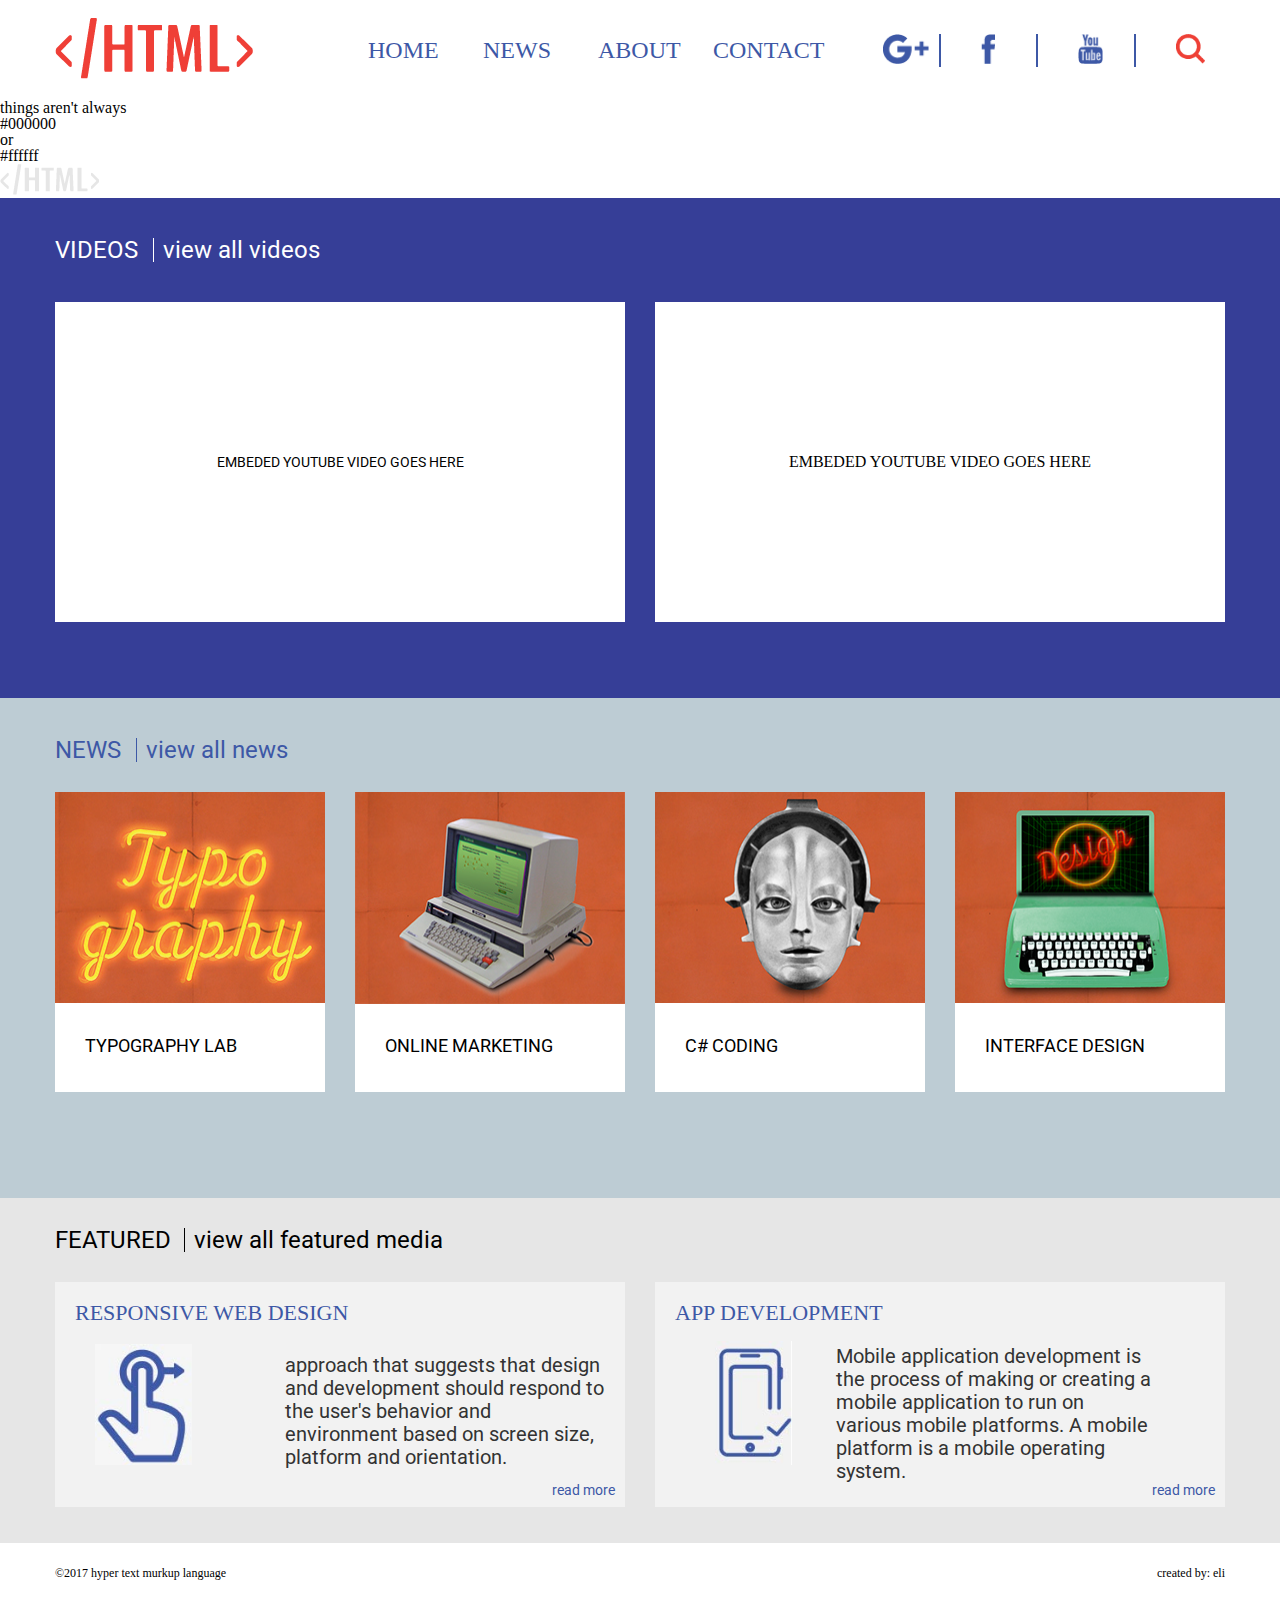
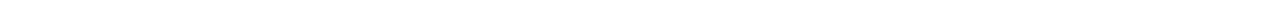
==== index1.html @ 0a8ce9fa "add isome issues" ====
<!DOCTYPE html>
<html>

<head>

  <meta charset="utf-8">
  <meta content="author" name="Eliko Vardzelashvili">
  <link rel="stylesheet" href="https://use.fontawesome.com/releases/v5.5.0/css/all.css" integrity="sha384-B4dIYHKNBt8Bc12p+WXckhzcICo0wtJAoU8YZTY5qE0Id1GSseTk6S+L3BlXeVIU" crossorigin="anonymous">
  <link rel="stylesheet" type="text/css" href="css/style1.css">
  <link href="https://fonts.googleapis.com/css?family=Roboto" rel="stylesheet">


  <title>first page</title>
</head>

<body>
	

  <header>
    <div class="mother">

      <div class="headerimgdiv">
        <img class="headerimg"src="img/html.png" alt="html">
      </div>
      <nav class="list">
       <ul>

         <li><a href="#">home</a></li>
         <li><a href="#">news</a></li>
         <li><a href="#">about</a></li>
         <li><a href="#">contact</a></li>

       </ul>
     </nav>

     <nav class="icons">
       <ul>

        <li><a href="https://plus.google.com/discover"><img src="img/google.png" alt="html"></a></li>
        <li><a href="https://www.facebook.com/"><img src="img/f.png" alt="html"></a></li>
        <li><a href="https://www.youtube.com/watch?v=HgwCeNVPlo0"><img src="img/y.png" alt="html"></a></li>
        <li><a href="#"><img src="img/search.png" alt="html"></a></li>

      </ul>
    </nav>
    <div class="burgerimg">
      <img class="imgburger" src="img/burger.png" alt="burgermenu">

    </div>
  </div>

</header>
        <section class="section">
          <figure>

          <p>things aren't always<br>
              #000000 <br>
              or <br>
              #ffffff
            </p>
          <img src="img/htm.png" alt="htm">
         </figure>
       </section>

        <section class="sectionori"> 
              <div class="navi1 ">
            <ul>
              <li class="contentfff">Videos</li>        
              <li class="contentf2ff">view all videos</li>

            </ul> 
         <article class="articlemother"> 
           <aside class="asidechild1">
             <p>EMBEDED YOUTUBE VIDEO GOES HERE</p>
           </aside>
           <aside class="asidechild2">
            <p>EMBEDED YOUTUBE VIDEO GOES HERE</p>
          </aside>
         </article>

       </section>

        <section class="sectionsami">
          <div class="navi1">
            <ul>
              <li class="contentff">news</li>        
              <li class="contentf2f">view all news</li>

            </ul>
         </div>
       <article class="articlemotherori">
           <aside class="asidechildsami">
             <img src="img/1.png" alt="html1">
             <p>TYPOGRAPHY LAB</p>
           </aside>
           <aside class="asidechildsami">
             <img src="img/comp.png" alt="html1">
             <p>ONLINE MARKETING</p>

           </aside>
           <aside class="asidechildsami">
             <img src="img/5.png" alt="html1">
             <p>C# CODING</p>

           </aside>
           <aside class="asidechildsami">
             <img src="img/4.png" alt="html1">
             <p>INTERFACE DESIGN</p>

           </aside>
         
         </article>

       </section>



<section class="lastsection">
  <div class="responsivemother">

   <nav class="lastnav">
     <ul>
       <li class="contentf">Featured</li>
       <li class="contentf2">view all featured media</li>
     </ul>
   </nav>

   <article class="articleleft">

    <div class="responsive">
      <h2 class="responsiveh">Responsive Web Design</h2>
      <img class="imgresp" src="img/2.jpg" alt="resp">
      <p class="imgrespp">approach that suggests that design and development should respond to the user's behavior and environment based on screen size, platform and orientation.</p>
      <div class="read">read more</div>

    </div>


  </article>

  <aside class="articler">
    <div class="responsive2">
      <h2 class="responsiveh">App Development</h2>
      <img class="imgresp2" src="img/3.jpg" alt="resp">
      <p class="imgrespp2">Mobile application development is the process of making or creating a mobile application to run on various mobile platforms. A mobile platform is a mobile operating system.</p>
      <div class="read">read more</div>

    </div>


  </aside>
</section>
<footer>

  <div>
    <p class="footerp">©2017 hyper text murkup language</p>
    <p>created by: eli</p>
  </div>
</footer> 

</body>
</html>
---- css/style1.css ----
/*reset css */
/* CSS Document */

/* http://meyerweb.com/eric/tools/css/reset/ 
   v2.0 | 20110126
   License: none (public domain)
   */


   @font-face {
   	font-family: "font1";
   	src: url("../fonts/PlayfairDisplay-Regular.ttf");
   }
   @font-face {
   	font-family: "fonth";
   	src: url("../fonts/Inconsolata-Regular.ttf");
   }


   html, body, div, span, applet, object, iframe,
   h1, h2, h3, h4, h5, h6, p, blockquote, pre,
   a, abbr, acronym, address, big, cite, code,
   del, dfn, em, img, ins, kbd, q, s, samp,
   small, strike, strong, sub, sup, tt, var,
   b, u, i, center,
   dl, dt, dd, ol, ul, li,
   fieldset, form, label, legend,
   table, caption, tbody, tfoot, thead, tr, th, td,
   article, aside, canvas, details, embed, 
   figure, figcaption, footer, header, hgroup, 
   menu, nav, output, ruby, section, summary,
   time, mark, audio, video {
   	margin: 0;
   	padding: 0;
   	border: 0;
   	font-size: 100%;
   	font: inherit;
   	vertical-align: baseline;
   }
   /* HTML5 display-role reset for older browsers */
   article, aside, details, figcaption, figure, 
   footer, header, hgroup, menu, nav, section {
   	display: block;
   }
   body {
   	line-height: 1;
   }
   ol, ul {
   	list-style: none;
   }
   blockquote, q {
   	quotes: none;
   }
   blockquote:before, blockquote:after,
   q:before, q:after {
   	content: '';
   	content: none;
   }
   table
   {
   	border-collapse: collapse;
   	border-spacing: 0;
   }
   a
   {text-decoration: none;}
   /*end reset*/

   * {
    box-sizing: border-box;
  }
 body {
  }

  header {
    width: 100%;

  }
  .mother {
    display: flex;
    justify-content: space-between;
    align-items: center;
    width: 1170px;
    height: 100px;
    margin: 0 auto;
  }

  .list ul{
    display: flex;
    justify-content: center;
    width: 630px;
  }
  .imgburger{

    height: 30px;
    display: none;

  }
  .list a {
    font-size: 24px;
    color: #3D58A6;
  }
  .list a:hover {
    font-size: 24px;
    color: #29ABE2;
  }
  .list li {
    width: 55px;
    font-size: 24px;
    color: #3D58A6;
    margin-right: 30px;
    margin-left: 30px;
    justify-content: center;
    align-items: center;
    text-transform: uppercase;

  }
.icons ul{
    display: flex;
    justify-content: flex-end ;
    width: 350px;

  }

  .icons li {
    border-right: 2px solid #3D58A6;
    margin-left: 20px;
    margin-right: 20px;
    width: 65px;

  }
  .icons li:last-child {
    border-right: none;
    margin-right: 0;
  }
  .icons a:hover {
   cursor: pointer;
   height: 30px;

 }
 .icons li:first-child {
  margin-left: 0;
}
.icons img {
  height: 30px;
}

/*header media starts*/
@media screen and (max-width:1024px)
{
  .mother 
  {
    display: flex;
    justify-content: space-between;
    width: 965px;

    }.headerimgdiv  {
     width: 500px;
     display: block;
   }
   .list {
    display: none;
  }

  .icons {
    margin-left: 200px;

  }
  .icons li:last-child {
    border-right: none;
    margin-right: 0;
  }

  .burgerimg {
    width: 60px;
    height:60px;
    display: block;
    margin-left: 30px;
  }
  .imgburger{

    width: 60px;
    height:60px;
    display: block;
  }


  .icons img {
    height: 30px;
  }

}
/*first end 1024 px media*/


/*start media 480px*/

@media screen and (max-width:480px)
{
  .mother 
  {
    display: flex;
    justify-content: space-between;
    width: 420px;
    background-color: lightgrey;
  }
  .headerimgdiv {
   display: block;
 }
 .list {
  display: none;
}
.icons {
  margin-left: 10px;
}
.icons li {
  display: none;
}
.icons ul{
  width: 50px;
}
.icons ul li:last-child {
  border-right: none;
  margin-right: 0;
  display: inline-block;
}

.burgerimg {
  width: 60px;
  height:60px;
  display: block;
}
.imgburger{

  width: 60px;
  height:60px;
  display: block;
}

.icons img {
  height: 40px;
}

}
/*end 480 px media*/

.pcenter, .hmtlp, .hmtlimm, .hmtlim {
  display: none;
}
/*header finish*/

/*header ends */
 .contentfff {
  font-size: 24px;
  font-family: "roboto";
  display: inline-block;
  border-right: 1px solid white;
  padding-right: 15px;
  font-weight: normal;
  text-transform: uppercase;
  height: 24px;
  color: white;
  
}
.contentf2ff {
  font-size: 24px;
  font-family: "roboto";
  display: inline-block;
  padding-left: 5px;
  font-weight: normal;
  height: 24px;
  color: white;

}
  .sectionori {
    width: 100%;
    height: 500px;
    background-color: #363E97;

  }

  .asidechild1 p{
    font-size: 14px;
    color: black;
    font-family: 'Roboto', sans-serif;
  }
  .articlemother {
   width: 1170px;
   display: flex;
   margin: auto;
   justify-content:space-between;
   align-items: center;
   height: 400px;

 }
 .navi1 {

  width: 1170px;
  margin: auto;
  padding-top: 40px;
  padding-bottom: 30px;
  }
 
.contentff {
  font-size: 24px;
  font-family: "roboto";
  display: inline-block;
  border-right: 1px solid #3D58A6;
  padding-right: 15px;
  font-weight: normal;
  text-transform: uppercase;
  height: 24px;
  color: #3D58A6;
  
}
.contentf2f {
  font-size: 24px;
  font-family: "roboto";
  display: inline-block;
  padding-left: 5px;
  font-weight: normal;
  height: 24px;
  color: #3D58A6;

}
 .asidechild1
 {
  width: 570px;
  background-color: white;
  height: 320px;
  display: flex;
  align-items: center;
  justify-content: center;

}
.asidechild2 {
  width: 570px;
  background-color: white;
  height: 320px;
  display: flex;
  align-items: center;
  justify-content: center;

} 

.sectionsami {
  width: 100%;
  height: 500px;
  background-color: #BDCCD4;

}
.asidechildsami {
  width: 270px;
  background-color: white;
  height: 300px;

} 
.asidechildsami img {
  width: 270px;
  height: 212px;
} 

 .asidechildsami p{
    color: black;
    font-family: 'Roboto', sans-serif;
     padding-top: 30px;
  padding-left: 30px;
  font-size: 18px; 
  }

.articlemotherori {
  width: 1170px;
  display: flex;
  margin: auto;
  justify-content:space-between;
  align-items: center;

}


/*last section start*/
.lastsection {
  width: 100%;
  height: 345px;
  background-color: #E6E6E6;

}
.contentf {
  font-size: 24px;
  font-family: "roboto";
  display: inline-block;
  width: 130px;
  border-right: 1px solid #000000;
  padding-right:  5px;
  font-weight: normal;
  text-transform: uppercase;
  
}
.contentf2 {
  font-size: 24px;
  font-family: "roboto";
  display: inline-block;
  width: 350px;
  padding-left: 5px;
  font-weight: normal;

}
/*content finish*/

/*respinsive start*/


.responsivemother {
  width:1170px; 
  margin: auto;

}
.lastnav{

  padding-top: 30px;
}
.responsive {

  width: 570px;
  height: 225px;
  background-color: #F2F2F2;
  margin-top: 30px;
  float: left;
  position: relative;

} 
.responsive2 {

  width: 570px;
  height: 225px;
  background-color: #F2F2F2;
  margin-top: 30px;
  margin-left: 30px;
  position: relative;

}

.responsiveh{
  font-size: 22px;
  color: #3D58A6;
  text-transform: uppercase;
  margin-left: 20px;
  padding-top: 20px;
}

.imgresp{
  height: 141px;
  padding-left: 40px;
  padding-top: 20px;
  vertical-align: middle;
}
.imgrespp {
  width: 340px;
  height: 125px;
  padding-right: 20px;
  font-family: "roboto";
  font-size: 20px;
  color: #333333;
  float: right;
  padding-top: 30px;
  line-height: 23px;
}

.imgresp2{
  height: 141px;
  padding-left: 60px;
  display: inline-block;
  padding-top: 17px;
  vertical-align: middle;

}
.imgrespp2{
  width: 355px;
  height: 120px;
  padding-left: 40px;
  display: inline-block;
  font-family: "roboto";
  font-size: 20px;
  color: #333333;
  vertical-align: middle;
  padding-top: 10px;
  line-height: 23px;}

  .read {
    font-size: 14px;
    display: inline-block;
    font-family: "roboto";
    color: #3D58A6;
    position:absolute;
    right: 10px;
    bottom: 10px;
  }
  .articler
  {
    float: left;
  }

@media only screen and (max-width:1024px)
{
  .lastsection {
  width: 100%;
  height: 615px;
  background-color: #E6E6E6;

}
.contentf2{
  color: red;
}
.responsivemother {
  width: 965px; 
  margin: auto;

}
.responsive {

  width: 965px;
  height: 225px;
  background-color: #F2F2F2;
  margin-top: 30px;
  position: relative;

} 
.responsive2 {

  width: 965px;
  margin-top: 30px;
  position: relative;
  float: right;

}
.imgrespp {
  width: 695px;
  margin-right: 85px;
  line-height: 23px;
  display: inline-block;
    padding-right: 0;
    padding-left: 60px;

}
.articler {
  width: 100%;

}
.imgrespp2
{
 width: 695px;
  margin-right: 85px;
  line-height: 23px;
  display: inline-block;
    padding-right: 0;
    padding-left: 60px;
    float: right;}


}
@media only screen and (max-width:480px)
{
  .lastsection {
  width: 100%;
  height: 1020px;
  background-color: #E6E6E6;

}
.contentf2{
  color: red;
}
.responsivemother {
  width: 420px; 
  margin: auto;

}
.responsive {

  width: 420px;
  height: 430px;
  background-color: #F2F2F2;
  margin-top: 30px;
  position: relative;

} 
.responsive2 {
  height: 430px;
  width: 420px;
  margin-top: 30px;
  position: relative;
  float: right;

}
.imgrespp {
  width: 340px;
  margin-right: 50px;
  display: inline-block;
  padding-left: 25px;
  margin-top: 30px;

}
.articler {
  width: 100%;

}
.imgrespp2
{
  width: 340px;
  margin-right: 50px;
  display: inline-block;
  padding-left: 25px;
    margin-top: 30px;

   }


.responsiveh{
  font-size: 22px;
  color: #3D58A6;
  text-transform: uppercase;
  padding-left: 25px;
  padding-top: 20px;
  padding-bottom: 20px;
}
 .read {
    
    position:absolute;
    right: 20px;
    bottom: 20px;
  }


}
/*display blue none ends*/


/*test last section */



  /*respinsive finish*/
/*media last section*/

  /*test end*/

/*footer start
*/
footer {
  width: 100%;
  height: 60px;
  background-color: white;
}
footer div
{
  margin: auto;
  width: 1170px;
  
}
footer p
{

  line-height: 60px;
  font-size: 12px;
  float: right;
}
.footerp
{

  line-height: 60px;
  font-size: 12px;
  float: left;
}


@media only screen and (max-width: 1024px)
{
 footer div {
  display: none;
 }

}

@media only screen and (max-width:480px)
{

  footer {
    width:100%;
  }
  footer div
{
  margin: auto;
  width: 420px;
  display: block;
  text-align:center;

  
}
footer p
{
     width: 420px;
  line-height: 30px;
  font-size: 12px;
  text-align:center;
  color: black;
}
.footerp
{
  width: 420px;
  line-height: 30px;
  font-size: 12px;
   text-align: center;
    color: black;}
}
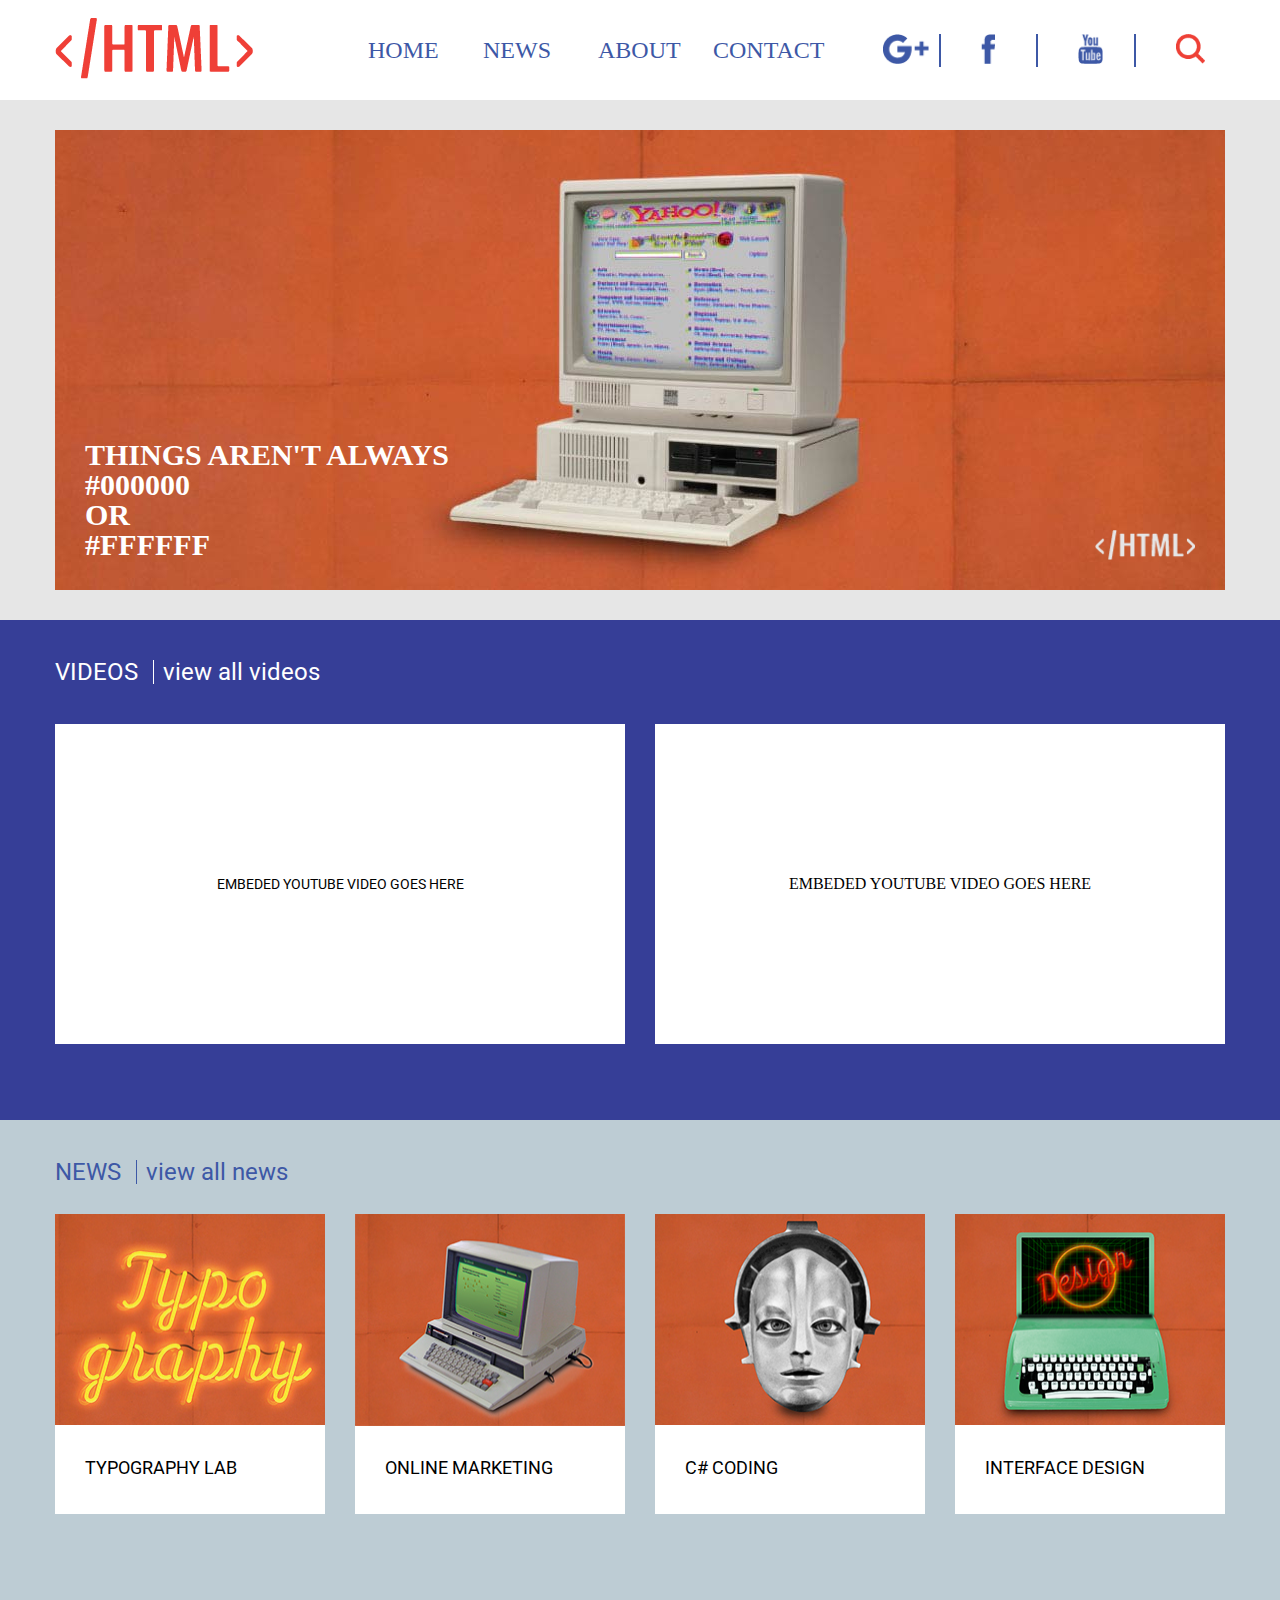
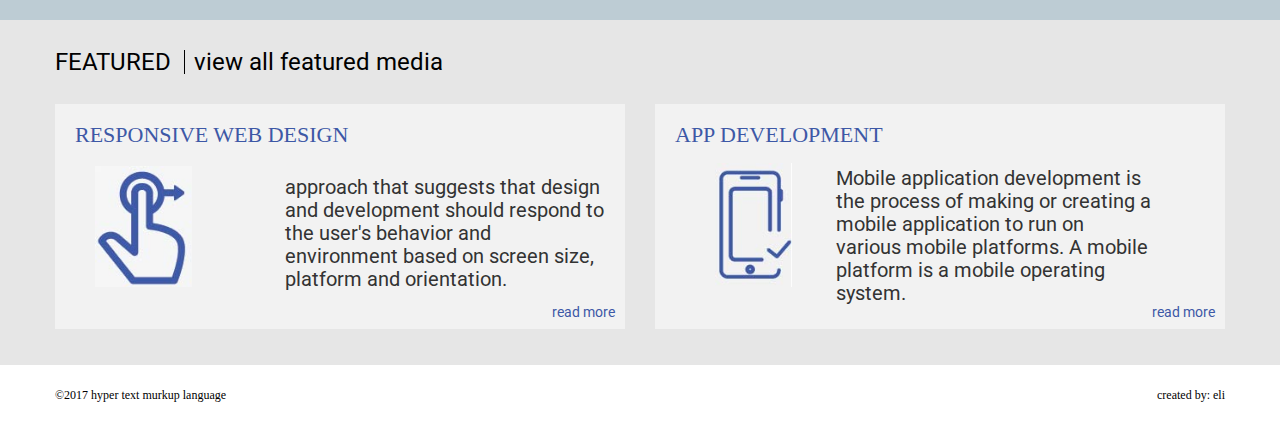
==== commit cd089fa2: "add" ====
--- a/index1.html
+++ b/index1.html
@@ -50,26 +50,33 @@
   </div>
 
 </header>
-        <section class="section">
-          <figure>
+       
 
-          <p>things aren't always<br>
-              #000000 <br>
-              or <br>
-              #ffffff
-            </p>
-          <img src="img/htm.png" alt="htm">
-         </figure>
-       </section>
+<!-- 1024resp -->
 
-        <section class="sectionori"> 
-              <div class="navi1 ">
-            <ul>
+<div class="bgc">
+  <div class="divcenter">
+   <div class="bgimg">
+     <p class="pcenter">things aren't always<br>
+      #000000 <br>
+      or <br>
+    #ffffff
+  </p>
+    <img class="hmtlp" src="img/htm.png" alt="htlmphoto">
+    <img class="hmtlimm" src="img/arrow.png" alt="htlmphoto">
+    <img class="hmtlim" src="img/arrowe.png" alt="htlmphoto">
+  </div>
+</div>
+</div>
+
+     <section class="sectionori"> 
+      <div class="navi1 ">
+       <ul>
               <li class="contentfff">Videos</li>        
               <li class="contentf2ff">view all videos</li>
 
-            </ul> 
-         <article class="articlemother"> 
+      </ul> 
+<article class="articlemother"> 
            <aside class="asidechild1">
              <p>EMBEDED YOUTUBE VIDEO GOES HERE</p>
            </aside>
@@ -88,30 +95,30 @@
 
             </ul>
          </div>
-       <article class="articlemotherori">
-           <aside class="asidechildsami">
-             <img src="img/1.png" alt="html1">
-             <p>TYPOGRAPHY LAB</p>
-           </aside>
-           <aside class="asidechildsami">
-             <img src="img/comp.png" alt="html1">
-             <p>ONLINE MARKETING</p>
+ <article class="articlemotherori">
+      <aside class="asidechildsami">
+       <img src="img/1.png" alt="html1">
+       <p>TYPOGRAPHY LAB</p>
+      </aside>
+        <aside class="asidechildsami">
+         <img src="img/comp.png" alt="html1">
+         <p>ONLINE MARKETING</p>
 
-           </aside>
-           <aside class="asidechildsami">
-             <img src="img/5.png" alt="html1">
-             <p>C# CODING</p>
+      </aside>
+      <aside class="asidechildsami">
+          <img src="img/5.png" alt="html1">
+          <p>C# CODING</p>
 
-           </aside>
-           <aside class="asidechildsami">
+      </aside>
+      <aside class="asidechildsami">
              <img src="img/4.png" alt="html1">
              <p>INTERFACE DESIGN</p>
 
-           </aside>
+      </aside>
          
-         </article>
+ </article>
 
-       </section>
+</section>
 
 
 
--- a/css/style1.css
+++ b/css/style1.css
@@ -245,12 +245,164 @@
 }
 /*end 480 px media*/
 
-.pcenter, .hmtlp, .hmtlimm, .hmtlim {
+.hmtlimm, .hmtlim {
   display: none;
 }
 /*header finish*/
 
 /*header ends */
+
+.bgc{
+    width: 100%;
+    height: 520px;
+    background-color: #E6E6E6;
+    position: relative;
+  }
+
+  .pcenter{
+    font-size: 30px;
+    text-transform: uppercase;
+    font-weight: bold;
+    bottom: 30px;
+    left: 30px;
+    position: absolute;
+    color: white;
+    display:block;
+
+  }
+
+  .bgimg {
+   width: 1170px;
+   background-image: url("../img/bg.jpg");
+   background-repeat: no-repeat;
+   height:460px;
+   position: relative;
+   top: 30px;
+ }
+ .divcenter {
+  margin:auto;
+  width:1170px;
+  height: 520px;
+}
+
+.hmtlp{
+  width: 100px;
+  height: 30px;
+  position: absolute;
+  bottom: 30px;
+  right: 30px;
+  display: block;
+
+}
+
+/*picture 1024 html resp*/
+@media only screen and (max-width: 1024px)
+{ 
+  .bgc{
+    width: 100%;
+    height: 520px;
+    background-color: #E6E6E6;
+    position: relative;
+  }
+
+  .pcenter{
+    font-size: 30px;
+    text-transform: uppercase;
+    font-weight: bold;
+    bottom: 30px;
+    left: 30px;
+    position: absolute;
+    width: 335px;
+    color: white;
+    display:block;
+
+  }
+
+  .bgimg {
+   width: 965px;
+   background-image: url("../img/bg.jpg");
+   background-repeat: no-repeat;
+   height:460px;
+   position: relative;
+   top: 30px;
+ }
+ .divcenter {
+  margin:auto;
+  width: 965px;
+  height: 520px;
+}
+
+.hmtlp{
+  width: 100px;
+  height: 30px;
+  position: absolute;
+  bottom: 30px;
+  right: 30px;
+  display: block;
+
+}
+.hmtlim{
+  width: 100px;
+  height: 30px;
+  position: absolute;
+  top: 200px;
+  right: 30px;
+  display: block;
+
+}
+
+.hmtlimm{
+  width: 100px;
+  height: 30px;
+  position: absolute;
+  top: 200px;
+  left: 30px;
+  display: block;
+
+}
+}
+
+@media only screen and (max-width: 480px)
+{ 
+  .bgc{
+    width: 100%;
+    height: 400px;
+    background-color: #E6E6E6;
+    position: relative;
+  }
+
+  .pcenter{
+    font-size: 30px;
+    text-transform: uppercase;
+    font-weight: bold;
+    bottom: 30px;
+    left: 30px;
+    display: block;
+    position: absolute;
+    width: 335px;
+    color: white;
+  }
+  .bgimg {
+   background-image: url("../img/bg.jpg");
+   background-repeat: no-repeat;
+   height: 300px;
+   position: relative;
+   top: 60px;
+   background-size: cover;
+   width: 420px;
+ }
+ .divcenter {
+  margin:auto;
+  width: 420px;
+  height: 400px;
+}
+.hmtlp, .hmtlim, .pcenter, .hmtlimm
+{
+  display: none;
+}
+
+}
+/*photo resp end*/
  .contentfff {
   font-size: 24px;
   font-family: "roboto";
@@ -280,6 +432,21 @@
 
   }
 
+  @media only screen and (max-width:480px)
+{
+  .sectionori {
+    display: none;
+  }
+
+}
+@media only screen and (max-width:1024px)
+{
+  .sectionori {
+    display: none;
+  }
+
+}
+
   .asidechild1 p{
     font-size: 14px;
     color: black;
@@ -294,6 +461,73 @@
    height: 400px;
 
  }
+
+  @media only screen and (max-width:1024px)
+{
+  .articlemotherori {
+   width: 965px;
+   display: flex;
+   margin: auto;
+   justify-content:flex-start;
+   
+ }
+ .asidechildsami {
+  width: 270px;
+  background-color: white;
+  height: 300px;
+
+} 
+.asidechildsami img {
+  width: 270px;
+  height: 212px;
+} 
+
+ .asidechildsami p{
+    color: black;
+    font-family: 'Roboto', sans-serif;
+     padding-top: 30px;
+  font-size: 18px; 
+  }
+
+.asidechildsami:last-child
+{
+ display: none;
+}
+
+  }
+
+@media only screen and (max-width:480px)
+{
+  .articlemotherori {
+   width: 420px;
+   display: flex;
+   margin: auto;
+   height: 1390px;
+   
+ }
+ .asidechildsami {
+  width: 270px;
+  background-color: white;
+  height: 300px;
+
+} 
+.asidechildsami img {
+  width: 270px;
+  height: 212px;
+} 
+
+ .asidechildsami p{
+    color: black;
+    font-family: 'Roboto', sans-serif;
+     padding-top: 30px;
+  font-size: 18px; 
+  }
+
+
+
+
+}
+
  .navi1 {
 
   width: 1170px;
@@ -401,7 +635,6 @@
   font-size: 24px;
   font-family: "roboto";
   display: inline-block;
-  width: 350px;
   padding-left: 5px;
   font-weight: normal;
 
@@ -569,7 +802,14 @@
 }
 .contentf2{
   color: red;
-}
+   font-size: 24px;
+    font-family: "roboto";
+    display: inline-block;
+    height: 18px;
+    font-weight: normal;
+}
+   
+
 .responsivemother {
   width: 420px; 
   margin: auto;
